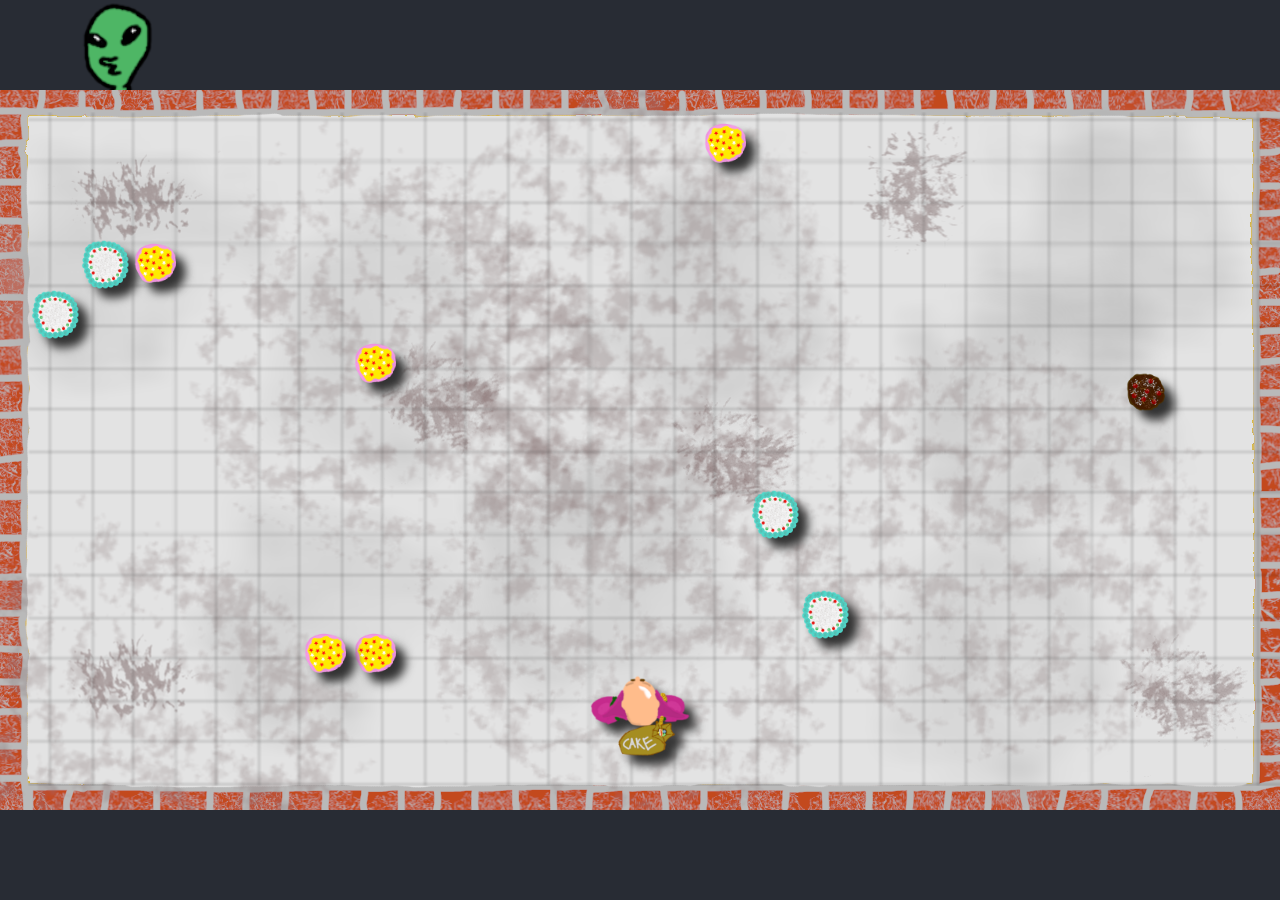
==== index.html @ e05adf7a "Merge branch 'main' of https://github.com/HalleGJ18/shefjam9 into add-levels" ====
<!DOCTYPE html>
<html>
  <head>
    <meta charset="utf-8"/>
    <link rel="stylesheet" href="stylesheet.css">
    <title>So villainous!</title>
    <script src="./pickup.js"></script>
    <script src="./constants.js"></script>
    <script src="./collision.js"></script>
    <script src="./tables.js"></script>
    <script src="./cart.js"></script>
    <script src="./cakes.js"></script>
    <script src="./player.js"></script>
    <script src="./textPopup.js"></script>
    <script src="./evil.js"></script>
  </head>
  <body>
    <canvas id="evilCanvas" width="1280" height="720"></canvas>
    <a href="intro.html">
    <img class="nela" src="assets/nela.png">
    </a>
    <div id="stats">Statistics</div>
    <div id="scores">Score: <span id="scoren">0</span></div>
    <div id="carryings">Carried Cakes: <span id="carryingn">0</span></div>
    <div id="scoreRanks"><span id="scoreRank">that's good!</span></div>
  </body>
</html>
---- stylesheet.css ----
#evilCanvas {
    
    background-color: #FFFFFF; 
    background-image: url('./assets/floor.png');

    padding: 0;
    margin: auto;
    display: block;
    position: absolute;
    top: 0;
    bottom: 0;
    left: 1;
    right: 0;
}

.nela{
    padding-left: 70px;
}

.introimg {
    position:absolute;
    top:0;
    left:0;
    right:0;
    bottom:0;
    margin:auto;
  }

body {
    margin: 0;
    background: #282c34;
    overflow: hidden;
}

.intro {
    background: #fbf8e7;
}

#stats {
    font-family: 'Courier New', monospace;
    color: white;
    font-size: 30px;
    font-weight: bold;
    padding-top: 30px;
    padding-left: 40px;
}

#scores {
    font-family: 'Courier New', monospace;
    color: white;
    font-size: 25px;
    padding-left: 10px;
}
#scoreRank {
    font-family: 'Courier New', monospace;
    color: white;
    font-size: 25px;
    padding-left: 10px;
}

#scoren {
    font-family: 'Courier New', monospace;
    color: green;
    font-size: 30px;
    font-weight: bold;
}

#carryingn {
    font-family: 'Courier New', monospace;
    color: red;
    font-size: 30px;
    font-weight: bold;
}

#carryings {
    font-family: 'Courier New', monospace;
    color: white;
    font-size: 25px;
    padding-left: 10px;
}
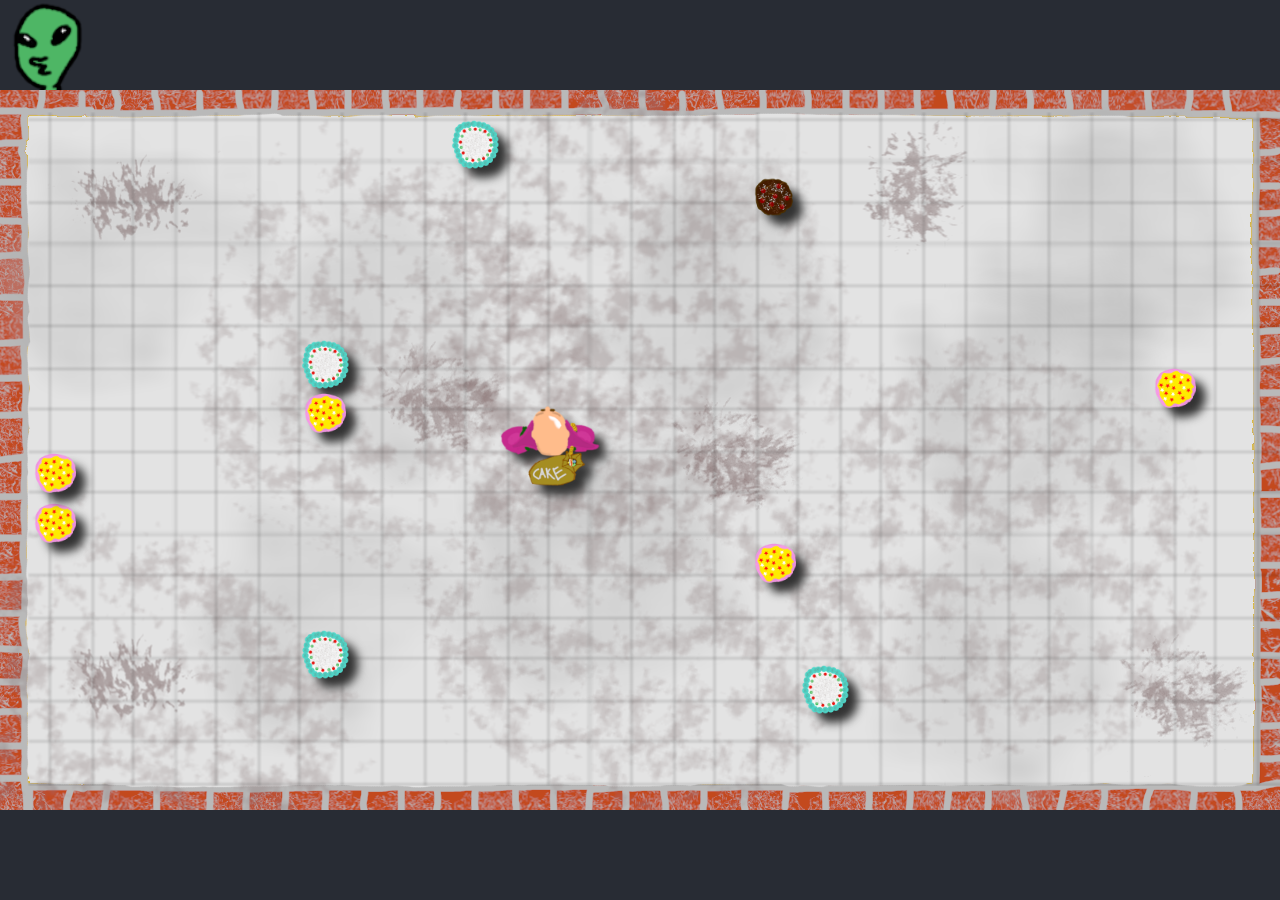
==== commit 5615e9c2: "Suttff" ====
--- a/index.html
+++ b/index.html
@@ -17,11 +17,11 @@
   <body>
     <canvas id="evilCanvas" width="1280" height="720"></canvas>
     <a href="intro.html">
-    <img class="nela" src="assets/nela.png">
+    <img src="assets/nela.png">
     </a>
     <div id="stats">Statistics</div>
     <div id="scores">Score: <span id="scoren">0</span></div>
     <div id="carryings">Carried Cakes: <span id="carryingn">0</span></div>
-    <div id="scoreRanks"><span id="scoreRank">that's good!</span></div>
+    <!-- <div id="scoreRanks">that's as many as <span id="scoreRank">that's good!</span></div> -->
   </body>
 </html>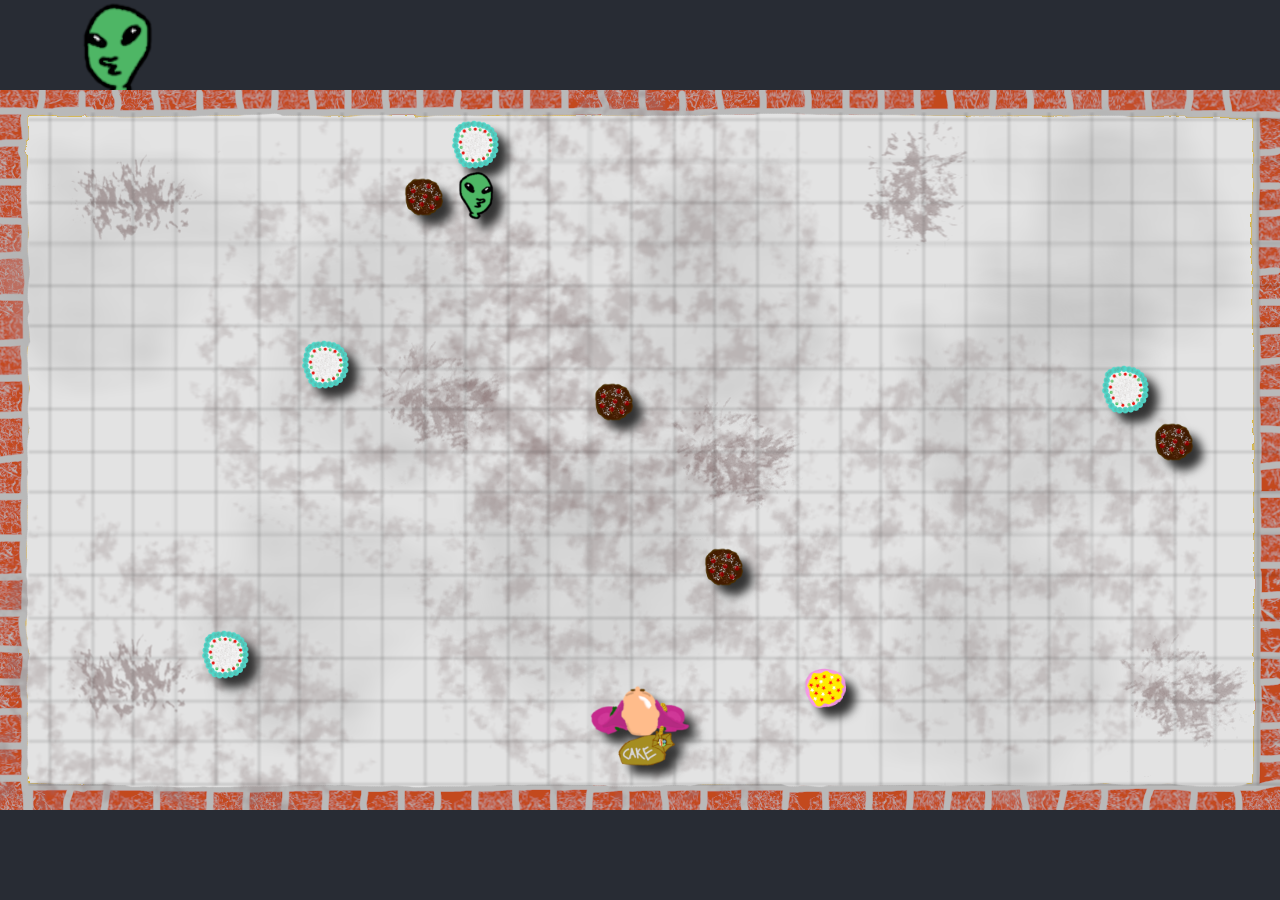
==== commit f03959ac: "Merge pull request #39 from HalleGJ18/spelling" ====
--- a/index.html
+++ b/index.html
@@ -17,7 +17,7 @@
   <body>
     <canvas id="evilCanvas" width="1280" height="720"></canvas>
     <a href="intro.html">
-    <img src="assets/nela.png">
+    <img class="nela" src="assets/nela.png">
     </a>
     <div id="stats">Statistics</div>
     <div id="scores">Score: <span id="scoren">0</span></div>
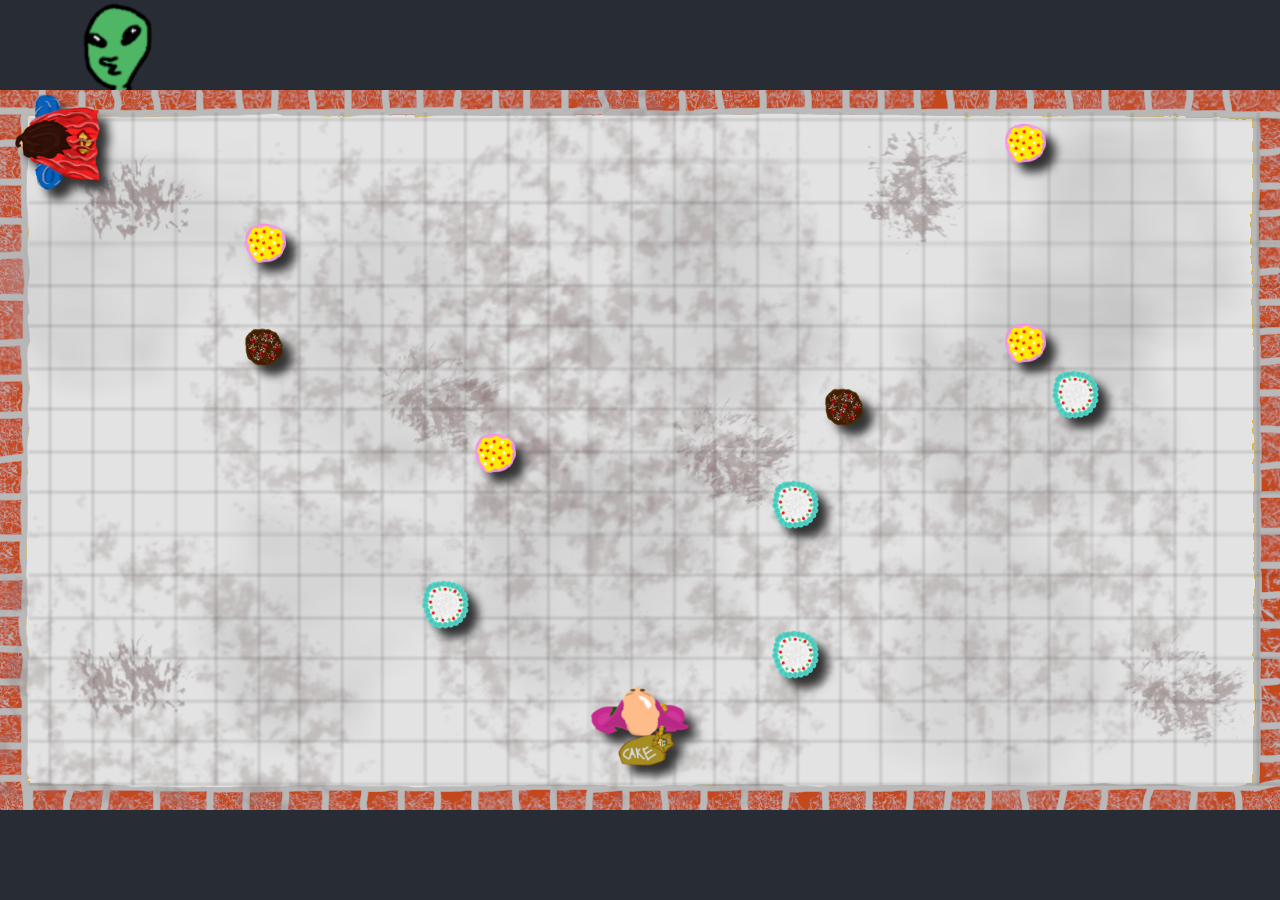
==== commit d93799b9: "display regular man" ====
--- a/index.html
+++ b/index.html
@@ -4,6 +4,7 @@
     <meta charset="utf-8"/>
     <link rel="stylesheet" href="stylesheet.css">
     <title>So villainous!</title>
+    <script src="./regular.js"></script>
     <script src="./pickup.js"></script>
     <script src="./constants.js"></script>
     <script src="./collision.js"></script>
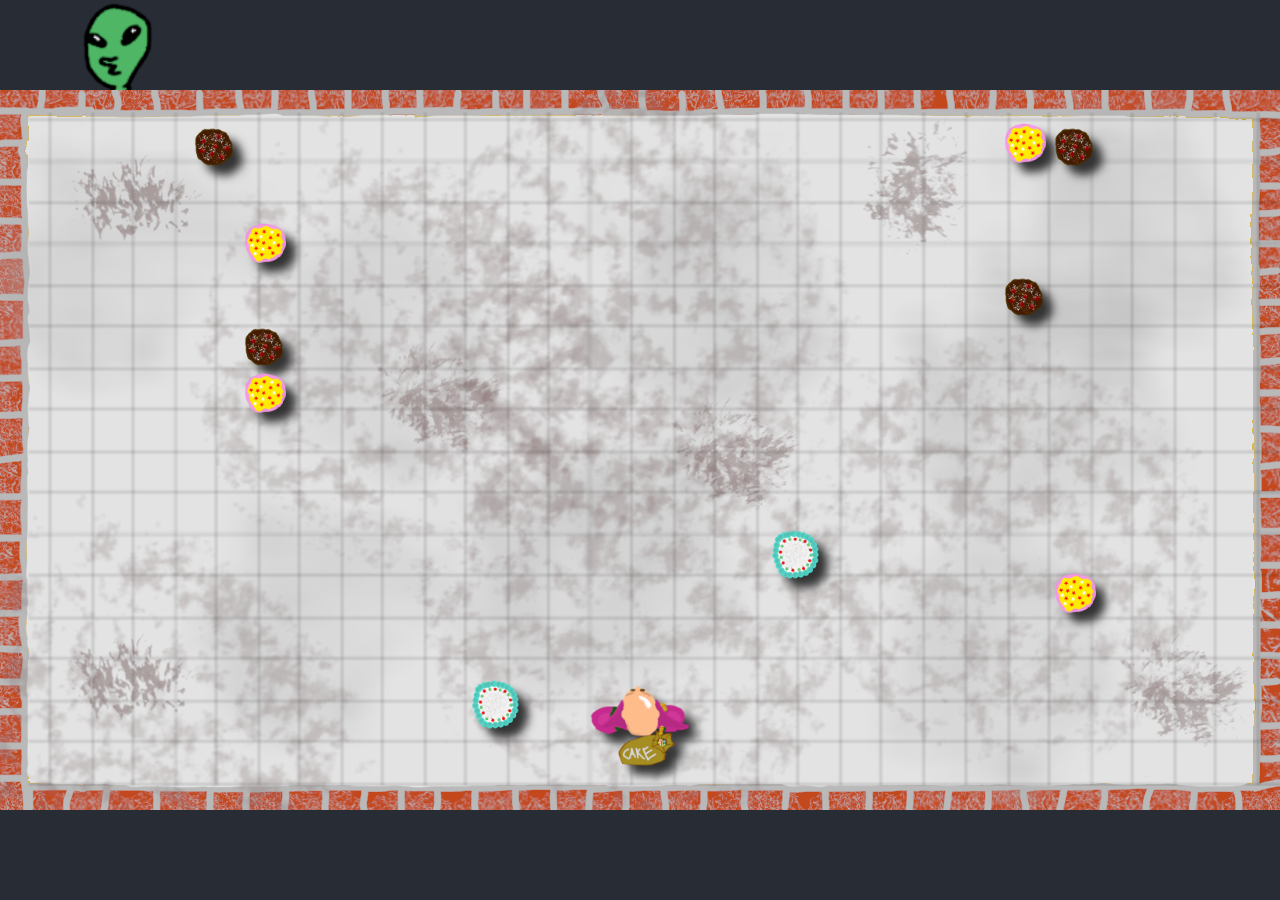
==== commit 66c2e846: "tweak start" ====
--- a/index.html
+++ b/index.html
@@ -17,7 +17,7 @@
   </head>
   <body>
     <canvas id="evilCanvas" width="1280" height="720"></canvas>
-    <a href="intro.html">
+    <a href="start.html">
     <img class="nela" src="assets/nela.png">
     </a>
     <div id="stats">Statistics</div>
--- a/stylesheet.css
+++ b/stylesheet.css
@@ -24,7 +24,20 @@
     right:0;
     bottom:0;
     margin:auto;
-  }
+}
+
+.startimg {
+    display: block;
+    margin-left: auto;
+    margin-right: auto;
+    width: 35%;
+}
+
+#header {
+    font-family: 'Courier New', monospace;
+    font-size: 50px;
+    text-align: center;
+}
 
 body {
     margin: 0;
@@ -77,4 +90,50 @@
     color: white;
     font-size: 25px;
     padding-left: 10px;
-}+}
+
+.grid-container {
+    display: grid;
+    grid-template-columns: auto auto auto;
+    padding: 10px;
+}
+
+.grid-item1 {
+    font-family: 'Courier New', monospace;
+    padding: 10px;
+    font-size: 20px;
+    text-align: left;
+}
+
+.grid-item2 {
+    font-family: 'Courier New', monospace;
+    padding: 10px;
+    font-size: 20px;
+    text-align: center;
+    padding-left: 180px;
+    padding-right: 50px;
+}
+
+.grid-item3 {
+    font-family: 'Courier New', monospace;
+    padding: 10px;
+    font-size: 20px;
+    text-align: right;
+    padding-right: 10px;
+    padding-left: 50px;
+}
+
+/* Three image containers (use 25% for four, and 50% for two, etc) */
+.column {
+    float: left;
+    width: 33.33%;
+    padding: 5px;
+  }
+  
+  /* Clear floats after image containers */
+  .row::after {
+    content: "";
+    clear: both;
+    display: table;
+  }
+
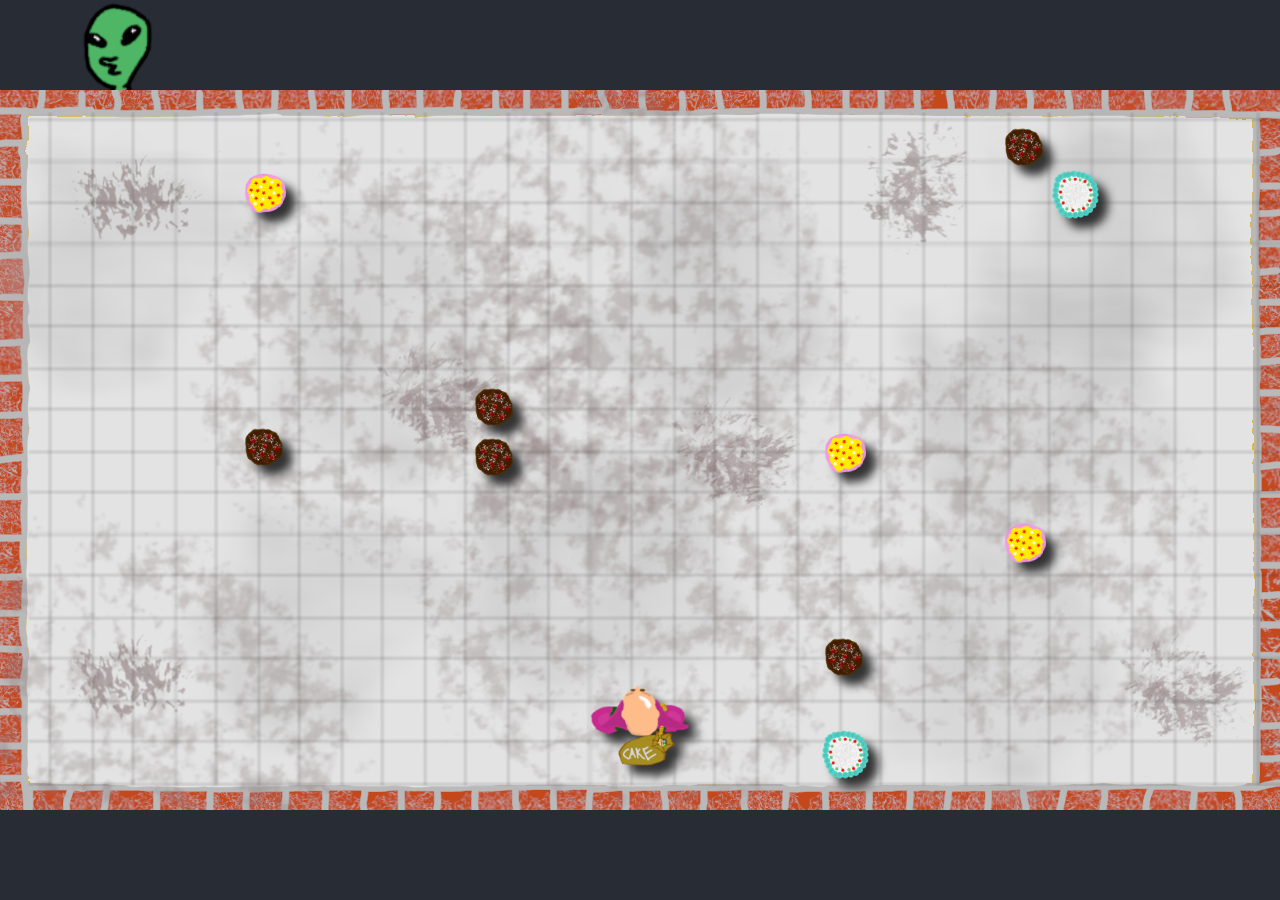
==== commit 4556f69c: "put alen redirect" ====
--- a/index.html
+++ b/index.html
@@ -17,7 +17,7 @@
   </head>
   <body>
     <canvas id="evilCanvas" width="1280" height="720"></canvas>
-    <a href="start.html">
+    <a href="alen.html">
     <img class="nela" src="assets/nela.png">
     </a>
     <div id="stats">Statistics</div>
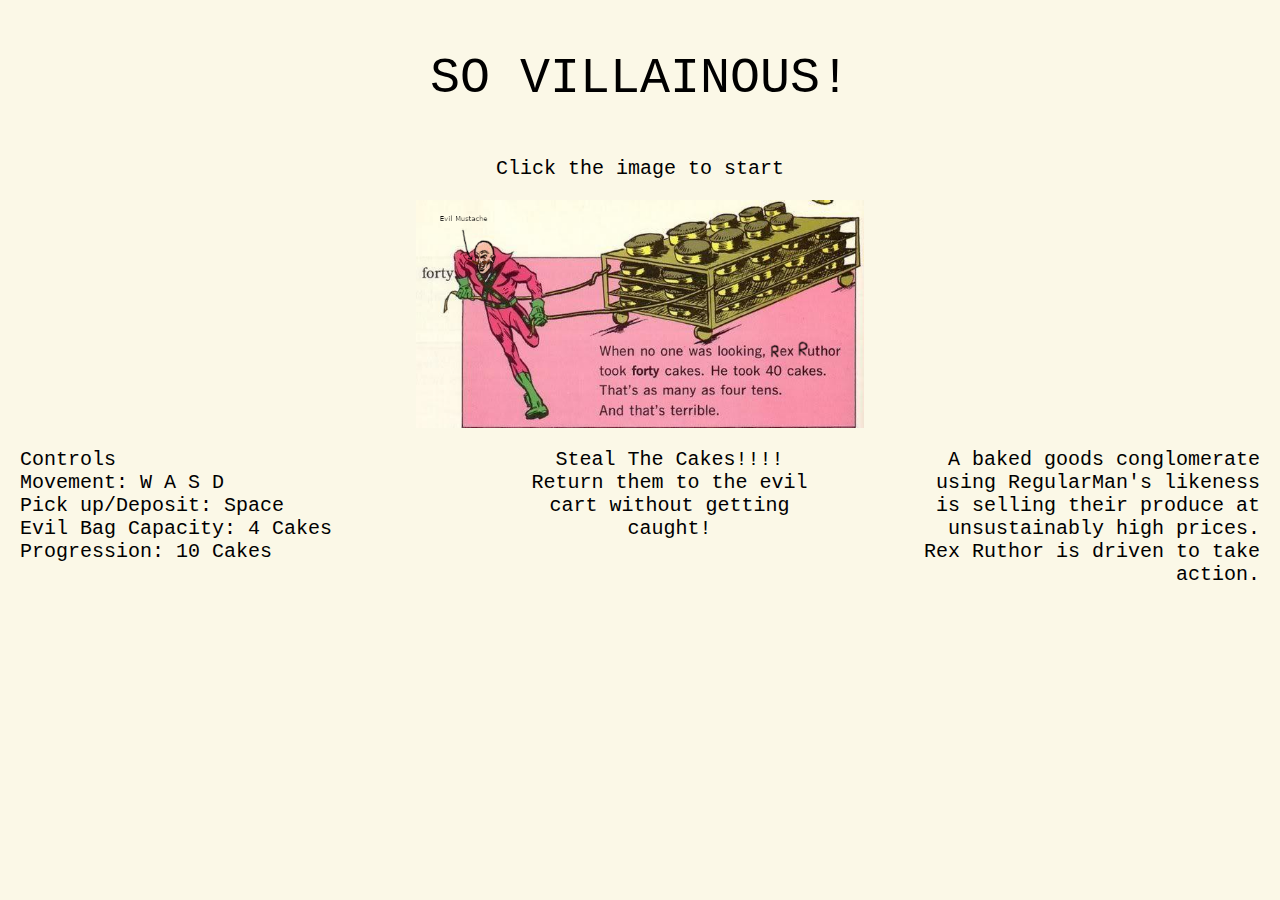
==== commit a37cc230: "swapped index" ====
--- a/index.html
+++ b/index.html
@@ -3,26 +3,36 @@
   <head>
     <meta charset="utf-8"/>
     <link rel="stylesheet" href="stylesheet.css">
-    <title>So villainous!</title>
-    <script src="./regular.js"></script>
-    <script src="./pickup.js"></script>
-    <script src="./constants.js"></script>
-    <script src="./collision.js"></script>
-    <script src="./tables.js"></script>
-    <script src="./cart.js"></script>
-    <script src="./cakes.js"></script>
-    <script src="./player.js"></script>
-    <script src="./textPopup.js"></script>
-    <script src="./evil.js"></script>
+    <title>Much villainous!</title>
   </head>
-  <body>
-    <canvas id="evilCanvas" width="1280" height="720"></canvas>
-    <a href="alen.html">
-    <img class="nela" src="assets/nela.png">
+
+  <body class="intro">
+    <p id="header">SO VILLAINOUS!</p>
+    <p id="header2">Click the image to start</p>
+
+    <a href="game.html">
+    <img class="startimg"src="assets/sexluthor.png">
     </a>
-    <div id="stats">Statistics</div>
-    <div id="scores">Score: <span id="scoren">0</span></div>
-    <div id="carryings">Carried Cakes: <span id="carryingn">0</span></div>
-    <!-- <div id="scoreRanks">that's as many as <span id="scoreRank">that's good!</span></div> -->
+
+    <div class="grid-container">
+        <div class="grid-item1">
+            Controls<br>
+            Movement: W A S D<br>
+            Pick up/Deposit: Space<br>
+            Evil Bag Capacity: 4 Cakes<br>
+            Progression: 10 Cakes
+        </div>
+        <div class="grid-item2">
+            Steal The Cakes!!!!<br>
+            Return them to the evil cart without getting caught!
+        </div>
+        <div class="grid-item3">
+            A baked goods conglomerate using RegularMan's likeness is selling their produce at unsustainably high prices.<br>
+            Rex Ruthor is driven to take action.<br>
+
+        </div>    
+    </div>
+
   </body>
+
 </html>--- a/stylesheet.css
+++ b/stylesheet.css
@@ -36,6 +36,12 @@
 #header {
     font-family: 'Courier New', monospace;
     font-size: 50px;
+    text-align: center;
+}
+
+#header2 {
+    font-family: 'Courier New', monospace;
+    font-size: 20px;
     text-align: center;
 }
 
@@ -137,3 +143,9 @@
     display: table;
   }
 
+h1 {
+    font-family: 'Courier New', monospace;
+    font-size: 50px;
+    text-align: center;
+}
+
